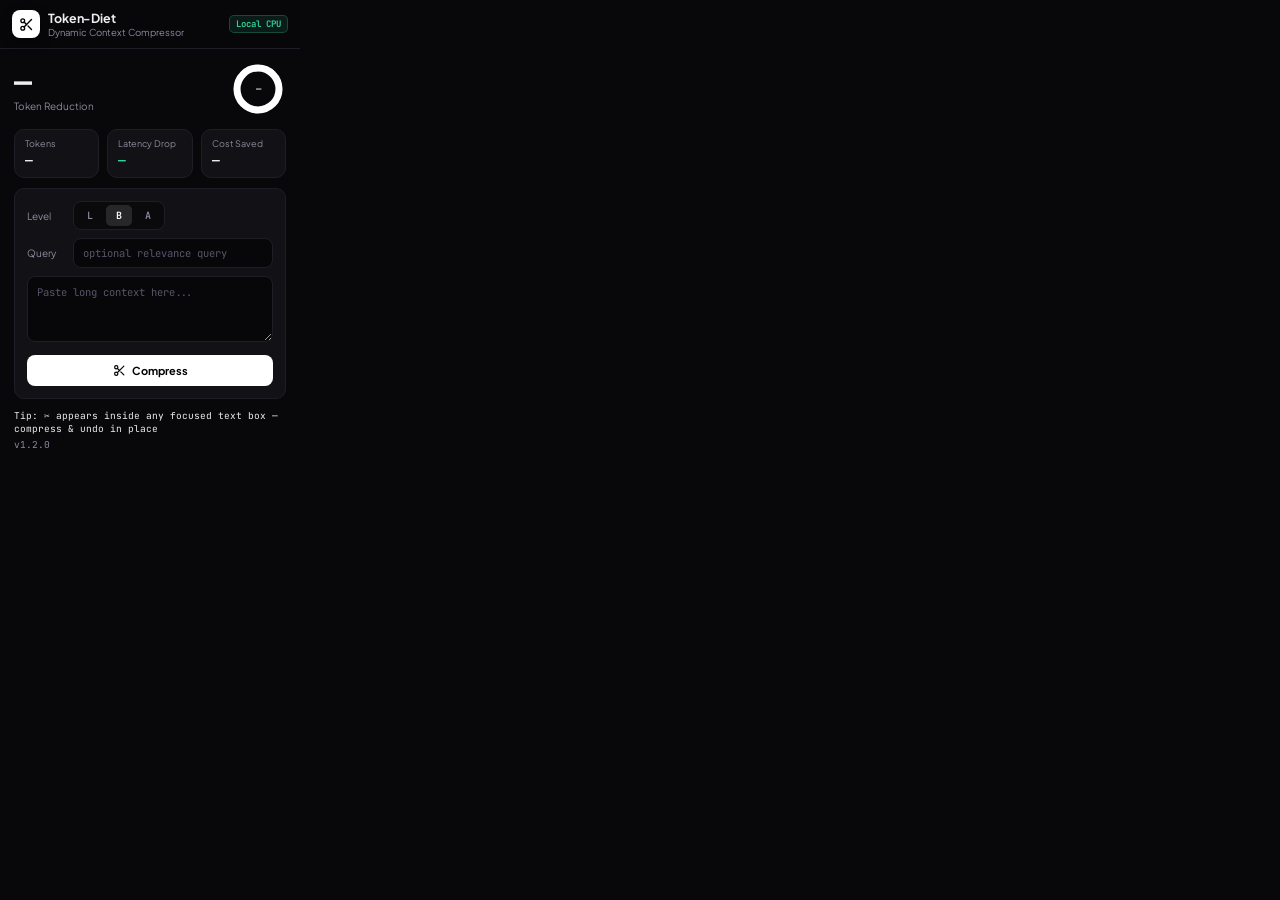
==== extension/popup.html @ 26c569a7 "feat(extension): add Token-Diet chrome extension with inline AI composer injection" ====
<!DOCTYPE html>
<html lang="en">
<head>
    <meta charset="UTF-8">
    <title>Token-Diet Compressor</title>
    <link rel="preconnect" href="https://fonts.googleapis.com">
    <link rel="preconnect" href="https://fonts.gstatic.com" crossorigin>
    <link href="https://fonts.googleapis.com/css2?family=JetBrains+Mono:wght@400;500;600;700&family=Plus+Jakarta+Sans:wght@400;500;600;700&display=swap" rel="stylesheet">
    <link rel="stylesheet" href="popup.css">
</head>
<body>

    <header class="header">
        <div class="logo-tile">
            <svg width="15" height="15" viewBox="0 0 24 24" fill="none" stroke="currentColor" stroke-width="2.2" stroke-linecap="round" stroke-linejoin="round"><circle cx="6" cy="6" r="3"/><circle cx="6" cy="18" r="3"/><path d="M20 4 8.12 15.88"/><path d="M14.47 14.48 20 20"/><path d="M8.12 8.12 12 12"/></svg>
        </div>
        <div class="header-text">
            <div class="header-title">Token-Diet</div>
            <div class="header-sub">Dynamic Context Compressor</div>
        </div>
        <span class="pill">Local CPU</span>
    </header>

    <div class="hero">
        <div class="hero-main">
            <div class="hero-ratio mono" id="hero-ratio">—</div>
            <div class="hero-label">Token Reduction</div>
        </div>
        <div class="hero-side">
            <svg class="donut" viewBox="0 0 64 64">
                <circle class="donut-track" cx="32" cy="32" r="24"></circle>
                <circle class="donut-fill" id="donut-fill" cx="32" cy="32" r="24"></circle>
            </svg>
            <div class="donut-center mono" id="donut-center">—</div>
        </div>
    </div>

    <div class="stats">
        <div class="stat"><div class="stat-label">Tokens</div><div class="stat-value mono" id="stat-tokens">—</div></div>
        <div class="stat"><div class="stat-label">Latency Drop</div><div class="stat-value mono emerald" id="stat-latency">—</div></div>
        <div class="stat"><div class="stat-label">Cost Saved</div><div class="stat-value mono" id="stat-cost">—</div></div>
    </div>

    <div class="card">
        <div class="row">
            <span class="label">Level</span>
            <div class="segmented" id="segmented">
                <button class="seg" data-keep="0.6">L</button>
                <button class="seg active" data-keep="0.4">B</button>
                <button class="seg" data-keep="0.25">A</button>
            </div>
        </div>
        <div class="row">
            <span class="label">Query</span>
            <input type="text" id="input-query" class="input mono" placeholder="optional relevance query" spellcheck="false">
        </div>
        <textarea id="input-text" class="input textarea mono" rows="3" placeholder="Paste long context here..."></textarea>
        <button class="btn" id="btn-compress">
            <svg width="13" height="13" viewBox="0 0 24 24" fill="none" stroke="currentColor" stroke-width="2.2" stroke-linecap="round" stroke-linejoin="round"><circle cx="6" cy="6" r="3"/><circle cx="6" cy="18" r="3"/><path d="M20 4 8.12 15.88"/><path d="M14.47 14.48 20 20"/><path d="M8.12 8.12 12 12"/></svg>
            <span>Compress</span>
        </button>
    </div>

    <div class="card result-card" id="result-card" hidden>
        <div class="result-text mono" id="result-text"></div>
        <div class="result-row">
            <button class="ghost" id="btn-copy">Copy</button>
            <span class="mono result-meta" id="result-meta">—</span>
        </div>
    </div>

    <footer class="footer">
        <span class="mono">Tip: ✂ appears inside any focused text box — compress &amp; undo in place</span>
        <span class="mono muted">v1.2.0</span>
    </footer>

    <div class="toast" id="toast" hidden><span id="toast-msg"></span></div>

    <script src="engine.js"></script>
    <script src="popup.js"></script>
</body>
</html>
---- extension/popup.css ----
/* ============================================================
   Token-Diet popup — compact stats panel.
   Same design tokens as the main dashboard: #08080A canvas,
   #121216 cards, #1E1E26 borders, emerald accents.
   ============================================================ */

:root {
  --bg: #08080a;
  --card: #121216;
  --border: #1e1e26;
  --border-strong: #2a2a36;
  --text: #ededf0;
  --muted: #8a8a9e;
  --emerald: #34d399;
}

* { margin: 0; padding: 0; box-sizing: border-box; }

body {
  width: 300px;
  background: var(--bg);
  color: var(--text);
  font-family: 'Plus Jakarta Sans', 'Inter', system-ui, sans-serif;
  font-size: 12px;
  -webkit-font-smoothing: antialiased;
}

::-webkit-scrollbar { width: 4px; }
::-webkit-scrollbar-thumb { background: var(--border-strong); border-radius: 4px; }

.mono { font-family: 'JetBrains Mono', monospace; }
.muted { color: var(--muted); }
.emerald { color: var(--emerald); }

/* ---------- Header ---------- */
.header {
  display: flex;
  align-items: center;
  gap: 8px;
  padding: 10px 12px;
  border-bottom: 1px solid var(--border);
  background: rgba(8, 8, 10, 0.92);
  position: sticky;
  top: 0;
  z-index: 10;
  backdrop-filter: blur(8px);
}

.logo-tile {
  width: 28px;
  height: 28px;
  border-radius: 8px;
  background: #ffffff;
  color: #000000;
  display: flex;
  align-items: center;
  justify-content: center;
  flex-shrink: 0;
  box-shadow: 0 4px 12px rgba(0, 0, 0, 0.45);
}

.header-text { flex: 1; min-width: 0; }
.header-title { font-size: 12.5px; font-weight: 700; letter-spacing: -0.01em; }
.header-sub { font-size: 9.5px; color: var(--muted); }

.pill {
  font-size: 9px;
  font-family: 'JetBrains Mono', monospace;
  font-weight: 600;
  padding: 2px 6px;
  border-radius: 5px;
  color: var(--emerald);
  background: rgba(52, 211, 153, 0.1);
  border: 1px solid rgba(52, 211, 153, 0.25);
  white-space: nowrap;
}

/* ---------- Hero ---------- */
.hero {
  display: flex;
  align-items: center;
  justify-content: space-between;
  padding: 12px 14px 4px;
}
.hero-ratio {
  font-size: 30px;
  font-weight: 700;
  letter-spacing: -0.02em;
  line-height: 1;
}
.hero-label { color: var(--muted); font-size: 10px; margin-top: 3px; }
.hero-side { position: relative; width: 56px; height: 56px; }
.donut { width: 56px; height: 56px; transform: rotate(-90deg); }
.donut-track { fill: none; stroke: #2a2a36; stroke-width: 8; }
.donut-fill {
  fill: none;
  stroke: #ffffff;
  stroke-width: 8;
  stroke-linecap: round;
  stroke-dasharray: 150.8 150.8;
  transition: stroke-dashoffset 0.4s ease;
}
.donut-center {
  position: absolute;
  inset: 0;
  display: flex;
  align-items: center;
  justify-content: center;
  font-size: 9px;
  font-weight: 600;
}

/* ---------- Stats ---------- */
.stats { display: grid; grid-template-columns: 1fr 1fr 1fr; gap: 8px; padding: 8px 14px 0; }
.stat {
  background: var(--card);
  border: 1px solid var(--border);
  border-radius: 10px;
  padding: 8px 10px;
}
.stat-label { color: var(--muted); font-size: 9px; }
.stat-value { font-size: 13px; font-weight: 600; margin-top: 3px; }

/* ---------- Card ---------- */
.card {
  background: var(--card);
  border: 1px solid var(--border);
  border-radius: 10px;
  margin: 10px 14px 0;
  padding: 12px;
}
.row { display: flex; align-items: center; gap: 8px; margin-bottom: 8px; }
.label { color: var(--muted); font-size: 10px; width: 38px; flex-shrink: 0; }

.segmented {
  display: flex;
  gap: 3px;
  background: #0a0a0d;
  border: 1px solid var(--border);
  border-radius: 8px;
  padding: 3px;
}
.seg {
  border: none;
  background: transparent;
  color: var(--muted);
  font: 600 10px 'JetBrains Mono', monospace;
  padding: 4px 10px;
  border-radius: 5px;
  cursor: pointer;
  transition: all 0.15s ease;
}
.seg:hover { color: var(--text); }
.seg.active { background: rgba(255, 255, 255, 0.12); color: #fff; }

.input {
  width: 100%;
  background: rgba(0, 0, 0, 0.6);
  border: 1px solid var(--border);
  border-radius: 8px;
  padding: 7px 9px;
  color: var(--text);
  font-size: 10.5px;
  outline: none;
  resize: vertical;
}
.input::placeholder { color: #56566a; }
.input:focus { border-color: rgba(255, 255, 255, 0.3); }
.textarea { line-height: 1.6; }

.btn {
  display: flex;
  align-items: center;
  justify-content: center;
  gap: 6px;
  width: 100%;
  margin-top: 10px;
  padding: 9px 0;
  background: #ffffff;
  color: #000000;
  border: none;
  border-radius: 8px;
  font: 700 11px 'Plus Jakarta Sans', sans-serif;
  cursor: pointer;
  transition: background 0.15s ease, transform 0.1s ease;
}
.btn:hover { background: #e5e5ea; }
.btn:active { transform: scale(0.98); }

/* ---------- Result ---------- */
.result-card { border-color: rgba(52, 211, 153, 0.3); }
.result-text {
  background: rgba(0, 0, 0, 0.4);
  border: 1px solid rgba(52, 211, 153, 0.2);
  border-radius: 8px;
  padding: 9px 11px;
  font-size: 10.5px;
  line-height: 1.6;
  color: #6ee7b7;
  max-height: 110px;
  overflow-y: auto;
  white-space: pre-wrap;
  word-break: break-word;
}
.result-row { display: flex; align-items: center; justify-content: space-between; gap: 8px; margin-top: 8px; }
.ghost {
  background: rgba(255, 255, 255, 0.08);
  border: 1px solid rgba(255, 255, 255, 0.1);
  color: var(--text);
  border-radius: 7px;
  padding: 5px 14px;
  font: 600 10px 'Plus Jakarta Sans', sans-serif;
  cursor: pointer;
}
.ghost:hover { background: rgba(255, 255, 255, 0.14); }
.result-meta { color: var(--emerald); font-size: 9.5px; }

/* ---------- Footer ---------- */
.footer {
  display: flex;
  flex-direction: column;
  gap: 3px;
  padding: 10px 14px 12px;
  color: var(--text);
  font-size: 9.5px;
}

/* ---------- Toast ---------- */
.toast {
  position: fixed;
  left: 50%;
  bottom: 12px;
  transform: translateX(-50%);
  background: var(--card);
  border: 1px solid rgba(52, 211, 153, 0.4);
  border-radius: 8px;
  padding: 7px 12px;
  font-size: 10.5px;
  box-shadow: 0 10px 24px rgba(0, 0, 0, 0.55);
  z-index: 20;
  white-space: nowrap;
}
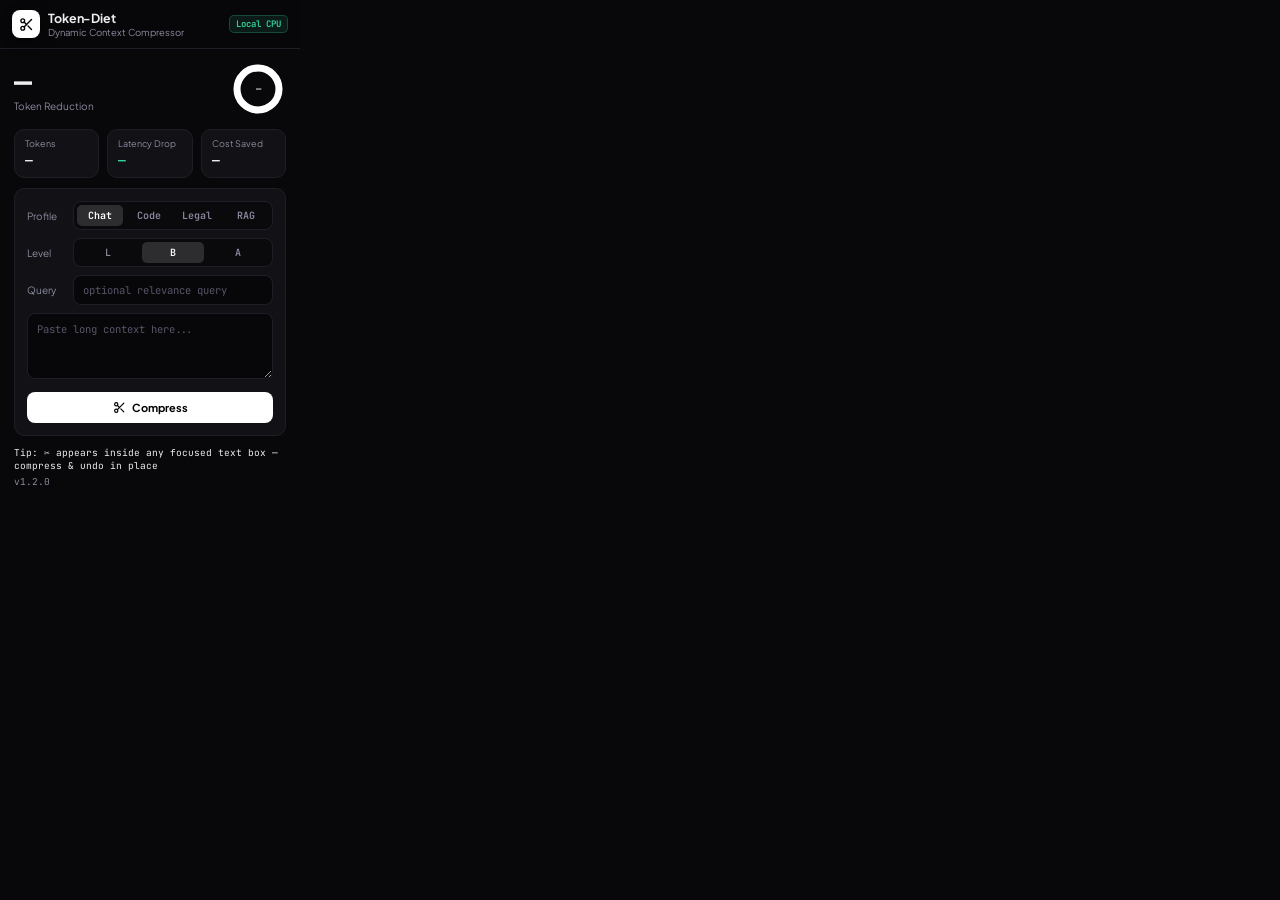
==== commit fdc7019b: "fix(extension): fix toolbar profile dropdown visibility and add profile selector to popup" ====
--- a/extension/popup.html
+++ b/extension/popup.html
@@ -43,6 +43,15 @@
 
     <div class="card">
         <div class="row">
+            <span class="label">Profile</span>
+            <div class="segmented" id="seg-profile">
+                <button class="seg-p active" data-profile="chat-prompt" title="Conversational prompts">Chat</button>
+                <button class="seg-p" data-profile="code-review" title="Codebases & technical specs">Code</button>
+                <button class="seg-p" data-profile="legal-compliance" title="Statutory & compliance text">Legal</button>
+                <button class="seg-p" data-profile="rag-context" title="Vector DB multi-chunk retrieval">RAG</button>
+            </div>
+        </div>
+        <div class="row">
             <span class="label">Level</span>
             <div class="segmented" id="segmented">
                 <button class="seg" data-keep="0.6">L</button>
@@ -76,6 +85,9 @@
 
     <div class="toast" id="toast" hidden><span id="toast-msg"></span></div>
 
+    <script src="tokenizer.js"></script>
+    <script src="instruction-detector.js"></script>
+    <script src="diff.js"></script>
     <script src="engine.js"></script>
     <script src="popup.js"></script>
 </body>
--- a/extension/popup.css
+++ b/extension/popup.css
@@ -139,19 +139,25 @@
   border: 1px solid var(--border);
   border-radius: 8px;
   padding: 3px;
-}
-.seg {
+  flex: 1;
+}
+.seg, .seg-p {
   border: none;
   background: transparent;
   color: var(--muted);
   font: 600 10px 'JetBrains Mono', monospace;
-  padding: 4px 10px;
+  padding: 4px 7px;
   border-radius: 5px;
   cursor: pointer;
-  transition: all 0.15s ease;
-}
-.seg:hover { color: var(--text); }
-.seg.active { background: rgba(255, 255, 255, 0.12); color: #fff; }
+  flex: 1;
+  text-align: center;
+  transition: background 0.15s ease, color 0.15s ease;
+}
+.seg:hover, .seg-p:hover { color: var(--text); }
+.seg.active, .seg-p.active {
+  background: rgba(255, 255, 255, 0.14);
+  color: #ffffff;
+}
 
 .input {
   width: 100%;
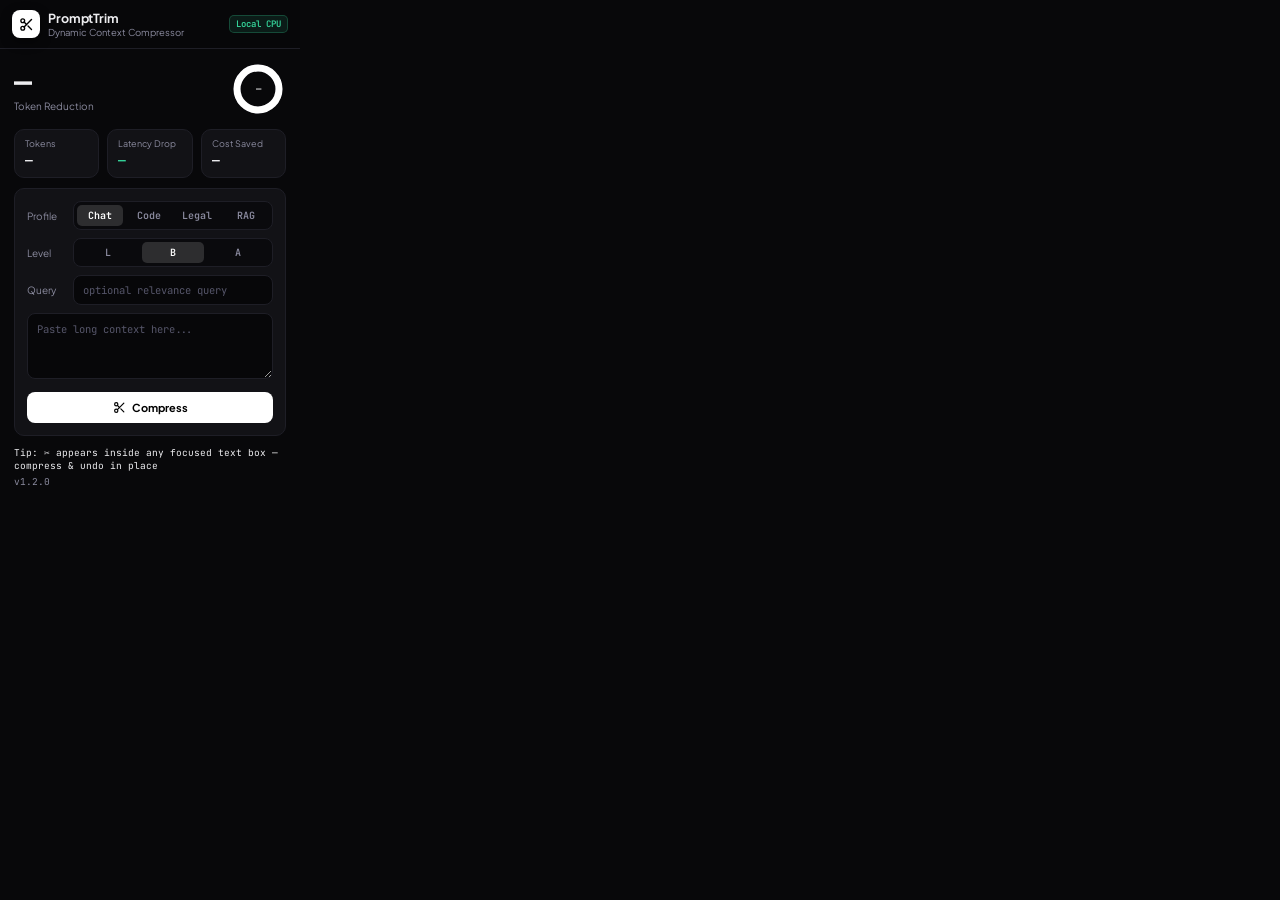
==== commit a23f0b06: "feat: rebrand to PromptTrim, add compact B&W trigger with popover, and optimize undo performance" ====
--- a/extension/popup.html
+++ b/extension/popup.html
@@ -2,7 +2,7 @@
 <html lang="en">
 <head>
     <meta charset="UTF-8">
-    <title>Token-Diet Compressor</title>
+    <title>PromptTrim Compressor</title>
     <link rel="preconnect" href="https://fonts.googleapis.com">
     <link rel="preconnect" href="https://fonts.gstatic.com" crossorigin>
     <link href="https://fonts.googleapis.com/css2?family=JetBrains+Mono:wght@400;500;600;700&family=Plus+Jakarta+Sans:wght@400;500;600;700&display=swap" rel="stylesheet">
@@ -15,7 +15,7 @@
             <svg width="15" height="15" viewBox="0 0 24 24" fill="none" stroke="currentColor" stroke-width="2.2" stroke-linecap="round" stroke-linejoin="round"><circle cx="6" cy="6" r="3"/><circle cx="6" cy="18" r="3"/><path d="M20 4 8.12 15.88"/><path d="M14.47 14.48 20 20"/><path d="M8.12 8.12 12 12"/></svg>
         </div>
         <div class="header-text">
-            <div class="header-title">Token-Diet</div>
+            <div class="header-title">PromptTrim</div>
             <div class="header-sub">Dynamic Context Compressor</div>
         </div>
         <span class="pill">Local CPU</span>
--- a/extension/popup.css
+++ b/extension/popup.css
@@ -1,5 +1,5 @@
 /* ============================================================
-   Token-Diet popup — compact stats panel.
+   PromptTrim popup — compact stats panel.
    Same design tokens as the main dashboard: #08080A canvas,
    #121216 cards, #1E1E26 borders, emerald accents.
    ============================================================ */
